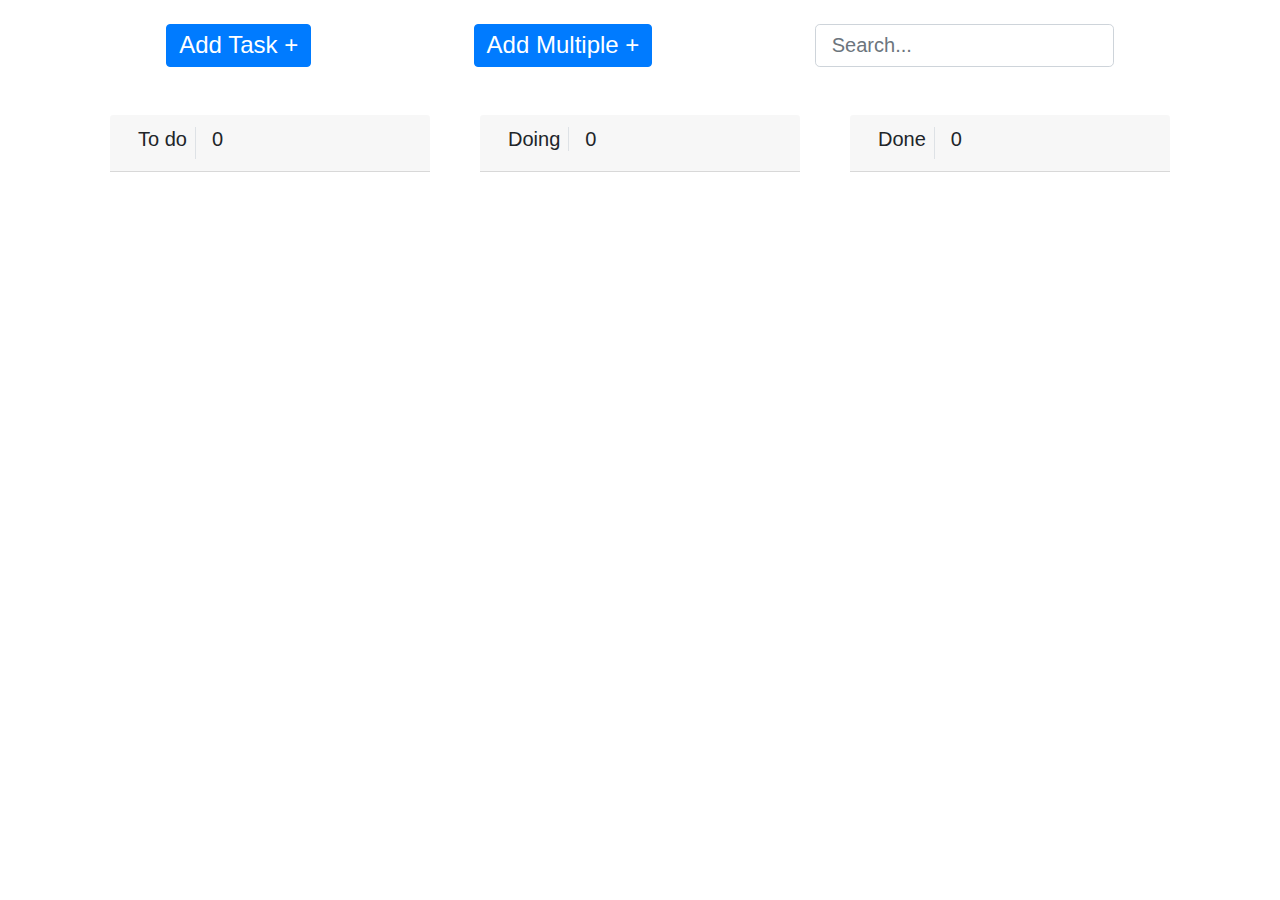
==== index.html @ e6adeb55 "feat: capability de changer le colum par status #13" ====
<!DOCTYPE html>
<html lang="en">
<head>
    <meta charset="UTF-8">
    <meta name="viewport" content="width=device-width, initial-scale=1, shrink-to-fit=no">
    <title>Document</title>
    <link rel="stylesheet" href="https://cdn.jsdelivr.net/npm/bootstrap@4.0.0/dist/css/bootstrap.min.css" integrity="sha384-Gn5384xqQ1aoWXA+058RXPxPg6fy4IWvTNh0E263XmFcJlSAwiGgFAW/dAiS6JXm" crossorigin="anonymous">
    <link rel="stylesheet" href="/css/style.css">
</head>
<body>

    <header>
        <!-- Modal -->
        <div id="popup">
            <div class="popup-content">
                <div class="container d-flex flex-column space-y-2">
                    <div>
                        <input class="form-control" id="titre" type="text" placeholder="Titre">
                        <span class="text-danger error-msg" id="titreError"></span>
                    </div>
                    <div>
                        <textarea class="form-control" id="description" placeholder="Description" rows="3"></textarea>
                        <span class="text-danger error-msg" id="descriptionError"></span>
                    </div>
                    <div>
                        <select class="form-control form-select" id="status">
                            <option selected>Select the Status</option>
                            <option value="1">ToDo</option>
                            <option value="2">Doing</option>
                            <option value="3">Done</option>
                        </select>
                        <span class="text-danger error-msg" id="statusError"></span>
                    </div>
                    <div>
                        <select class="form-control form-select" id="priorite">
                            <option value="0" selected>Select your Priorité</option>
                            <option value="1">P0</option>
                            <option value="2">P1</option>
                            <option value="3">P3</option>
                        </select>
                        <span class="text-danger error-msg" id="prioritéError"></span>
                    </div>
                    <div>
                        <input class="form-control" id="date" type="date">
                        <span class="text-danger error-msg" id="dateError"></span>
                    </div>
                    <div class="d-flex justify-content-around">
                        <button id="valid" class="btn btn-primary" type="submit"><span class="h3">Valid</span></button>
                        <button id="cancel" class="btn btn-primary"><span class="h3">Cancel</span></button>
                    </div>
                </div>
            </div>
        </div>

        <div class="container">
            <div class="d-flex flex-wrap justify-content-around pt-4">
                <div>
                    <button id="create" class="btn btn-primary" type="submit"><span class="h4">Add Task +</span></button>
                </div>
                <div>
                    <button class="btn btn-primary" type="submit"><span class="h4">Add Multiple +</span></button>
                </div>
                <div>
                    <input class="form-control form-control-lg h-100 w-100" type="text" placeholder="Search...">
                </div>
            </div>
        </div>   
    </header>
    
    <section>
        <div class="container mt-5">

            <div class="d-flex justify-content-around flex-wrap">

                <!-- ToDo Column -->
                <div class="card blockSize">
                    <div class="card-header d-flex">
                        <div class="h-100 h5 pr-2 pl-2 border-right">
                            To do
                        </div>
                        <span class="ml-3 h5">0</span>
                    </div>
                    <!-- PlaceHolder -->
                    <div id="Todo" class="Todo-tasks">
                        <!-- Task Box style Example -->

                    </div>
                </div>

                <!-- Doing Column -->
                <div class="card blockSize">
                    <div class="card-header d-flex">
                        <div class="h5 pr-2 pl-2 border-right">
                            Doing
                        </div>
                        <span class="ml-3 h5">0</span>
                    </div>
                    <!-- PlaceHolder -->
                    <div id="Doing" class="Doing-tasks"></div>
                </div>

                <!-- Done Column -->
                <div class="card blockSize">
                    <div class="card-header d-flex">
                        <div class="h-100 h5 pr-2 pl-2 border-right">
                            Done
                        </div>
                        <span class="ml-3 h5">0</span>
                    </div>
                    <!-- PlaceHolder -->
                    <div id="Done"></div>
                </div>
            </div>


          </div>
    </section>
    <script src="/js/modal.js"></script>
    <script src="/js/ajouteTache.js"></script>
    <script src="/js/deleteTache.js"></script>
    <script src="/js/editTache.js"></script>
</body>
</html>

<!--
Increment the button & search bar size
build a card contain al leat one task 

-->
---- css/style.css ----
.blockSize {
    width: 20rem;
    height: 30rem;
    border: none;
    /*overflow: scroll;*/
}

.P1 {
    border: 1px solid red;
    border-left: 6px solid red;
    border-radius: 5px;
}

.P2 {
    border: 1px solid orange;
    border-left: 6px solid orange;
    border-radius: 5px; 
}

.P3 {
    border: 1px solid green;
    border-left: 6px solid green;
    border-radius: 5px;   
}


#popup {
    position: fixed;
    display: none;
    justify-content: center;
    align-items: center;
    width: 100%;
    height: 100%;
    z-index: 99999;
    background-color: rgba(0,0,0,0.4);
}

#popup .popup-content {
    background-color: white;
    padding: 20px;
    border-radius: 5px;
    box-shadow: 0 2px 10px rgba(0, 0, 0, 0.1);
}

.space-y-2 > * + * {
    margin-top: 2rem;
}
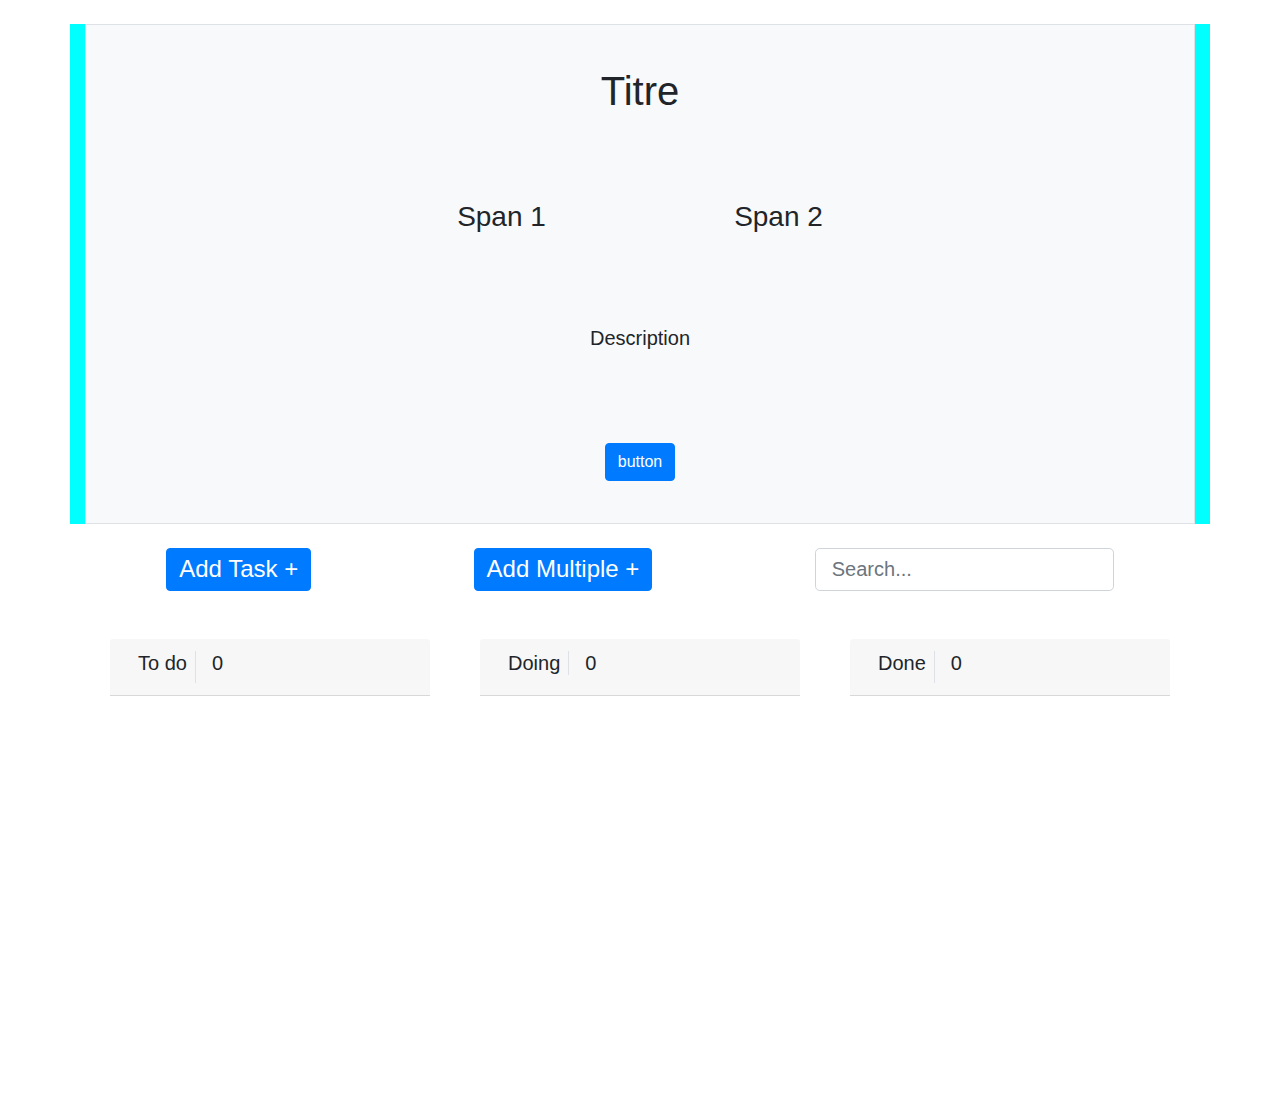
==== commit 384a6767: "feat: preparation d'une nouveau modal pour l affichage #9" ====
--- a/index.html
+++ b/index.html
@@ -49,6 +49,20 @@
                         <button id="cancel" class="btn btn-primary"><span class="h3">Cancel</span></button>
                     </div>
                 </div>
+            </div>
+        </div>
+
+        <div class="container mt-4" style="background-color: aqua;">
+            <div class="d-flex flex-column justify-content-around align-items-center bg-light border border-3" style="background-color: blueviolet; height: 500px;">
+                <div>
+                    <span class="h1">Titre</span>
+                </div>
+                <div class="d-flex justify-content-around w-50">
+                    <span class="h3">Span 1</span>
+                    <span class="h3">Span 2</span> <!-- Utilisation des Pill badges pour la priorité-->
+                </div>
+                <div class="h5">Description</div>
+                <div class="btn btn-primary">button</div> 
             </div>
         </div>
 
@@ -118,6 +132,7 @@
     <script src="/js/modal.js"></script>
     <script src="/js/ajouteTache.js"></script>
     <script src="/js/deleteTache.js"></script>
+    <script src="/js/afficherTache.js"></script>
     <script src="/js/editTache.js"></script>
 </body>
 </html>
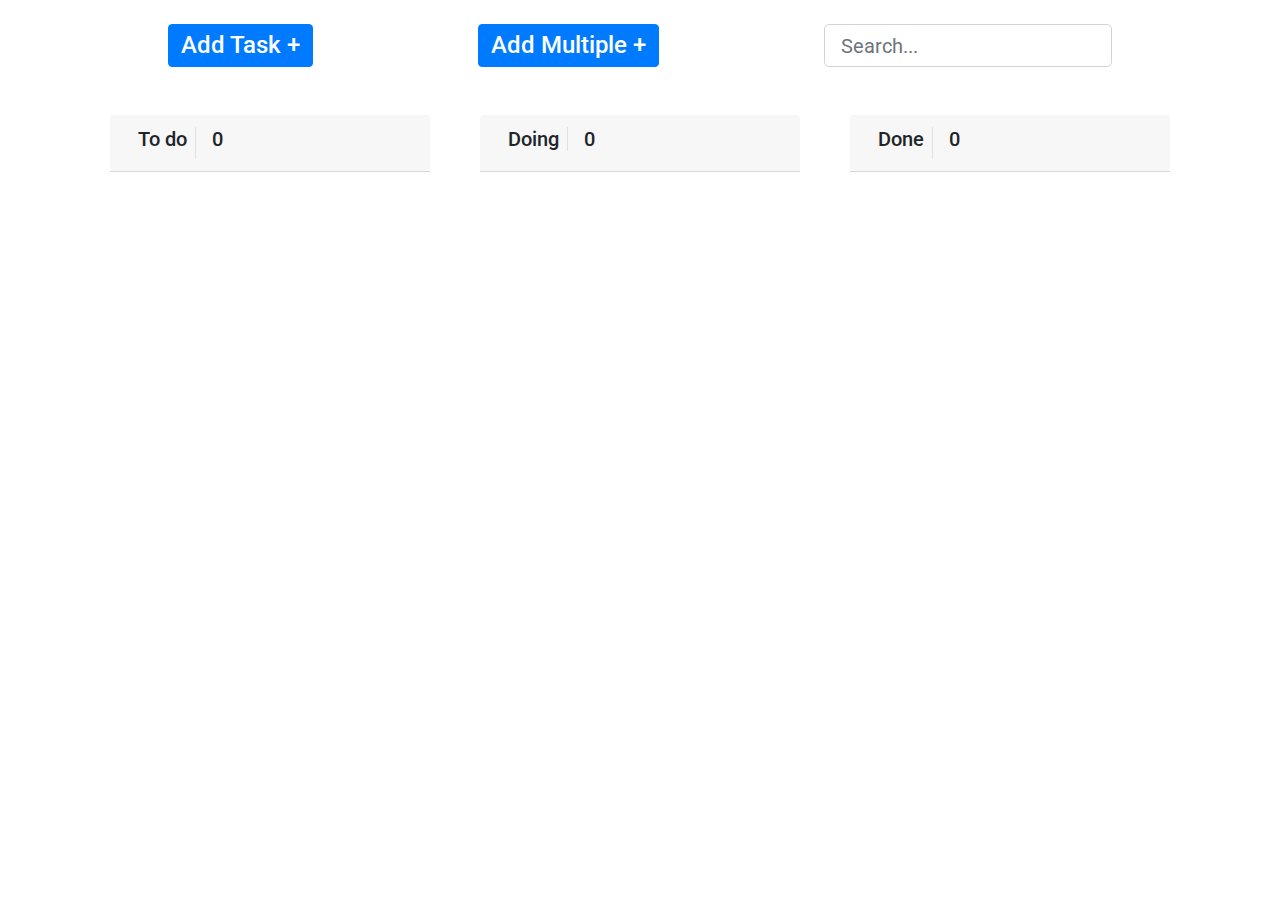
==== commit 4c39dfa5: "feat:  positione des placeholder style pour le modal  #9" ====
--- a/index.html
+++ b/index.html
@@ -10,7 +10,38 @@
 <body>
 
     <header>
-        <!-- Modal -->
+
+        <!--<div id="expandModal" class="container mt-4">
+            <div id="affichage" class="d-flex flex-column justify-content-around align-items-center  border border-3 border-dark rounded px-5" style="background-color: aqua;">
+                <div>
+                    <span id="spanTitre" class="h1">Titre</span>
+                </div>
+                <div class="d-flex justify-content-around w-50">
+                    <span class="displayBadge badge badge-pill badge-info">01/11/2024</span>
+                    <span class="displayBadge badge badge-pill badge-primary w-25">Status</span>
+                </div>
+                <div id="desc" class="h5 text-center">Lorem ipsum dolor sit amet consectetur adipisicing elit. Quod suscipit vel placeat adipisci saepe ea nulla nisi, error aliquam, cumque odit, molestias quaerat rem? Maiores voluptatibus magnam rem. Dolorum, sed?</div>
+                <div id="retour" class="btn btn-secondary btn-lg w-50">Retour</div> 
+            </div>
+        </div>-->
+
+       <div id="expandModal" class="container-fluid d-flex">
+            <div class="exapand-content d-flex flex-column justify-content-around align-items-center  border border-3 border-dark rounded px-5 w-50 h-50">
+                    <div class="text-center">
+                        <span id="spanTitre" class="h1">Titre</span>
+                    </div>
+
+                    <div class="d-flex justify-content-between w-50">
+                        <span class="displayBadge badge badge-pill badge-info">01/11/2024</span>
+                        <span class="displayBadge badge badge-pill badge-primary w-50">Status</span>
+                    </div>
+
+                    <div id="desc" class="h5 text-center">Lorem ipsum dolor sit amet consectetur adipisicing elit. Quod suscipit vel placeat adipisci saepe ea nulla nisi, error aliquam, cumque odit, molestias quaerat rem? Maiores voluptatibus magnam rem. Dolorum, sed?</div>
+                    <div id="retour" class="btn btn-secondary btn-lg w-50">Retour</div> 
+            </div>
+        </div>
+
+
         <div id="popup">
             <div class="popup-content">
                 <div class="container d-flex flex-column space-y-2">
@@ -52,20 +83,6 @@
             </div>
         </div>
 
-        <div class="container mt-4" style="background-color: aqua;">
-            <div class="d-flex flex-column justify-content-around align-items-center bg-light border border-3" style="background-color: blueviolet; height: 500px;">
-                <div>
-                    <span class="h1">Titre</span>
-                </div>
-                <div class="d-flex justify-content-around w-50">
-                    <span class="h3">Span 1</span>
-                    <span class="h3">Span 2</span> <!-- Utilisation des Pill badges pour la priorité-->
-                </div>
-                <div class="h5">Description</div>
-                <div class="btn btn-primary">button</div> 
-            </div>
-        </div>
-
         <div class="container">
             <div class="d-flex flex-wrap justify-content-around pt-4">
                 <div>
@@ -78,7 +95,7 @@
                     <input class="form-control form-control-lg h-100 w-100" type="text" placeholder="Search...">
                 </div>
             </div>
-        </div>   
+        </div>
     </header>
     
     <section>
--- a/css/style.css
+++ b/css/style.css
@@ -1,9 +1,12 @@
+@import url('https://fonts.googleapis.com/css2?family=Libre+Franklin:ital,wght@0,100..900;1,100..900&family=Roboto:ital,wght@0,100;0,300;0,400;0,500;0,700;0,900;1,100;1,300;1,400;1,500;1,700;1,900&display=swap');
+
 .blockSize {
     width: 20rem;
     height: 30rem;
     border: none;
     /*overflow: scroll;*/
 }
+
 
 .P1 {
     border: 1px solid red;
@@ -44,4 +47,45 @@
 
 .space-y-2 > * + * {
     margin-top: 2rem;
+}
+
+.displayBadge {
+    font-size: 28px;
+    font-family: "Libre Franklin", sans-serif;
+}
+
+#retour {
+    font-size: 32px;
+    letter-spacing: 8px;
+    font-family: "Libre Franklin", sans-serif;
+}
+
+#affichage {
+    height: 500px;
+}
+
+#desc {
+    font-family: Libre Franklin;
+}
+
+#spanTitre {
+    font-family: Libre Franklin;
+}
+
+#expandModal {
+    position: fixed;
+    visibility: hidden;
+    justify-content: center;
+    align-items: center;
+    width: 100%;
+    height: 100%;
+    z-index: 99999;
+    background-color: rgba(0,0,0,0.4);
+}
+
+#expandModal .exapand-content {
+    background-color: white;
+    padding: 20px;
+    border-radius: 5px;
+    box-shadow: 0 2px 10px rgba(0, 0, 0, 0.1);
 }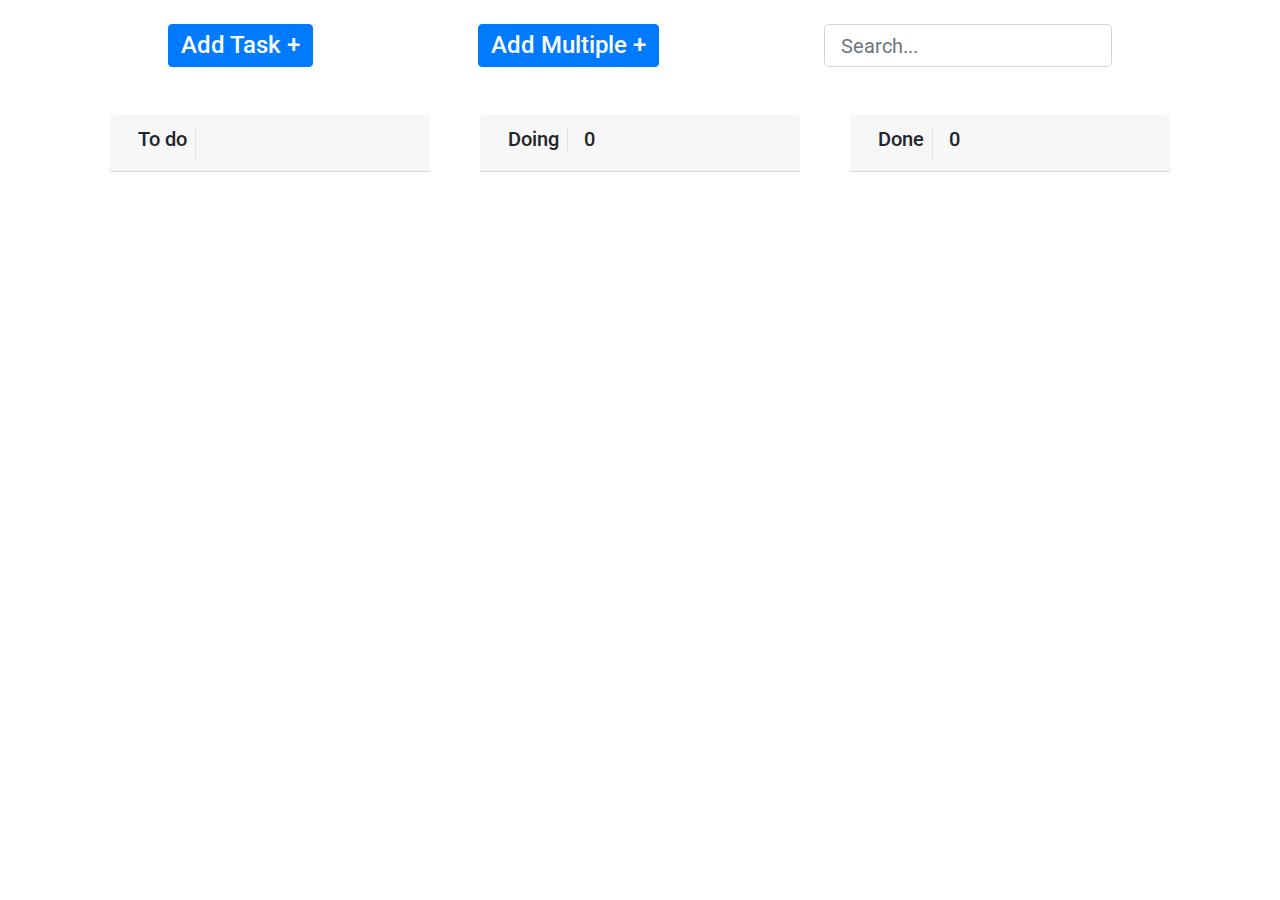
==== commit bd9177a1: "feat: update le modal pour  div to form #25" ====
--- a/index.html
+++ b/index.html
@@ -11,38 +11,33 @@
 
     <header>
 
-        <!--<div id="expandModal" class="container mt-4">
-            <div id="affichage" class="d-flex flex-column justify-content-around align-items-center  border border-3 border-dark rounded px-5" style="background-color: aqua;">
-                <div>
-                    <span id="spanTitre" class="h1">Titre</span>
-                </div>
-                <div class="d-flex justify-content-around w-50">
-                    <span class="displayBadge badge badge-pill badge-info">01/11/2024</span>
-                    <span class="displayBadge badge badge-pill badge-primary w-25">Status</span>
-                </div>
-                <div id="desc" class="h5 text-center">Lorem ipsum dolor sit amet consectetur adipisicing elit. Quod suscipit vel placeat adipisci saepe ea nulla nisi, error aliquam, cumque odit, molestias quaerat rem? Maiores voluptatibus magnam rem. Dolorum, sed?</div>
-                <div id="retour" class="btn btn-secondary btn-lg w-50">Retour</div> 
-            </div>
-        </div>-->
-
-       <div id="expandModal" class="container-fluid d-flex">
-            <div class="exapand-content d-flex flex-column justify-content-around align-items-center  border border-3 border-dark rounded px-5 w-50 h-50">
-                    <div class="text-center">
-                        <span id="spanTitre" class="h1">Titre</span>
-                    </div>
-
-                    <div class="d-flex justify-content-between w-50">
-                        <span class="displayBadge badge badge-pill badge-info">01/11/2024</span>
-                        <span class="displayBadge badge badge-pill badge-primary w-50">Status</span>
-                    </div>
-
-                    <div id="desc" class="h5 text-center">Lorem ipsum dolor sit amet consectetur adipisicing elit. Quod suscipit vel placeat adipisci saepe ea nulla nisi, error aliquam, cumque odit, molestias quaerat rem? Maiores voluptatibus magnam rem. Dolorum, sed?</div>
-                    <div id="retour" class="btn btn-secondary btn-lg w-50">Retour</div> 
-            </div>
+        <div id="expandModal" class="container-fluid">
+            <div class="d-flex justify-content-center align-items-center">
+                <div class="d-flex justify-content-center align-items-center">
+                    <div class="d-flex flex-column justify-content-center space-y-2 bg-light border border-3 border-dark rounded px-3 py-3">
+                        <div class="text-center mb-3">
+                            <span id="spanTitre" class="h3"></span>
+                        </div>
+                
+                        <div class="d-flex flex-wrap justify-content-around mb-3">
+                            <span id="deadline" class="displayBadge badge badge-pill badge-info">01/11/2024</span>
+                            <span id="prior" class="displayBadge badge badge-pill badge-primary">P1</span>
+                        </div>
+                
+                        <div id="desc">
+                            <p class="h5 text-center mb-3">
+                                Lorem ipsum dolor sit amet consectetur adipisicing elit. Quod suscipit vel placeat adipisci saepe ea nulla nisi, error aliquam, cumque odit, molestias quaerat rem? Maiores voluptatibus magnam rem. Dolorum, sed?
+                            </p>
+                        </div>
+                        <div class="d-flex justify-content-center">
+                            <button id="retour" class="btn btn-secondary">Retour</button>
+                        </div> 
+                    </div>
+                </div>
+            </div> 
         </div>
 
-
-        <div id="popup">
+        <!--<div id="popup">
             <div class="popup-content">
                 <div class="container d-flex flex-column space-y-2">
                     <div>
@@ -81,6 +76,50 @@
                     </div>
                 </div>
             </div>
+        </div>-->
+
+        <div id="popup">
+            <div class="popup-content">
+                <form class="container d-flex flex-column space-y-2">
+                    <div>
+                        <label for="titre">Titre: </label>
+                        <input class="form-control" id="titre" type="text" placeholder="Titre">
+                        <span class="text-danger error-msg" id="titreError"></span>
+                    </div>
+                    <div>
+                        <label for="description">Description: </label>
+                        <textarea class="form-control" id="description" placeholder="Description" rows="3"></textarea>
+                        <span class="text-danger error-msg" id="descriptionError"></span>
+                    </div>
+                    <div>
+                        <select class="form-control form-select" id="status">
+                            <option selected>Select the Status</option>
+                            <option value="1">ToDo</option>
+                            <option value="2">Doing</option>
+                            <option value="3">Done</option>
+                        </select>
+                        <span class="text-danger error-msg" id="statusError"></span>
+                    </div>
+                    <div>
+                        <select class="form-control form-select" id="priorite">
+                            <option value="0" selected>Select your Priorité</option>
+                            <option value="1">P0</option>
+                            <option value="2">P1</option>
+                            <option value="3">P3</option>
+                        </select>
+                        <span class="text-danger error-msg" id="prioritéError"></span>
+                    </div>
+                    <div>
+                        <label for="date">Date d'échaence: </label>
+                        <input class="form-control" id="date" type="date">
+                        <span class="text-danger error-msg" id="dateError"></span>
+                    </div>
+                    <div class="d-flex justify-content-around">
+                        <button id="valid" class="btn btn-primary" type="submit"><span class="h3">Valid</span></button>
+                        <button id="cancel" class="btn btn-primary" type="button"><span class="h3">Cancel</span></button>
+                    </div>
+                </form>
+            </div>
         </div>
 
         <div class="container">
@@ -109,7 +148,7 @@
                         <div class="h-100 h5 pr-2 pl-2 border-right">
                             To do
                         </div>
-                        <span class="ml-3 h5">0</span>
+                        <span id="todoCount" class="ml-3 h5"></span>
                     </div>
                     <!-- PlaceHolder -->
                     <div id="Todo" class="Todo-tasks">
@@ -124,7 +163,7 @@
                         <div class="h5 pr-2 pl-2 border-right">
                             Doing
                         </div>
-                        <span class="ml-3 h5">0</span>
+                        <span id="doingCount" class="ml-3 h5">0</span>
                     </div>
                     <!-- PlaceHolder -->
                     <div id="Doing" class="Doing-tasks"></div>
@@ -136,7 +175,7 @@
                         <div class="h-100 h5 pr-2 pl-2 border-right">
                             Done
                         </div>
-                        <span class="ml-3 h5">0</span>
+                        <span id="doneCount" class="ml-3 h5">0</span>
                     </div>
                     <!-- PlaceHolder -->
                     <div id="Done"></div>
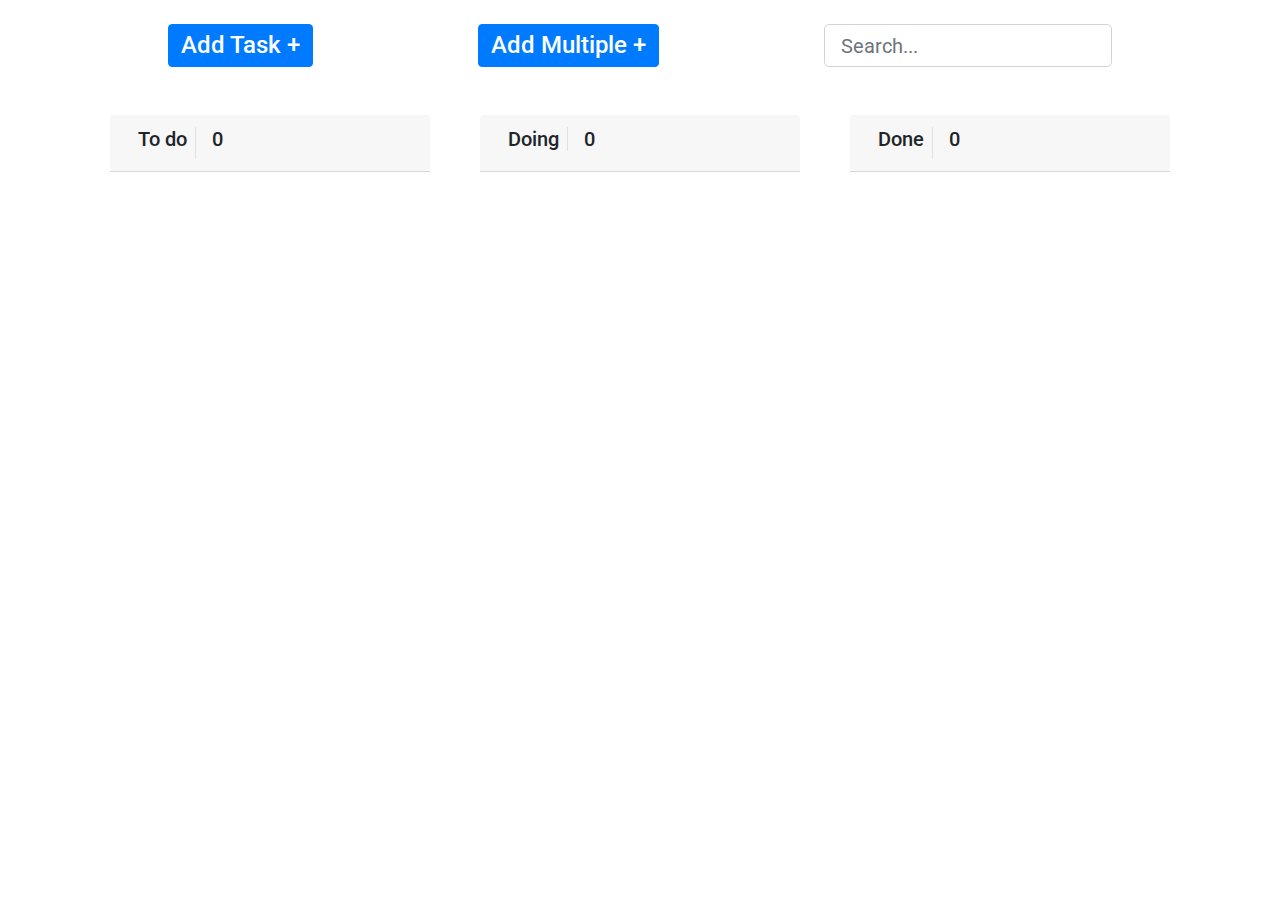
==== commit 05131b1e: "FIX: ajoute 0 pour le counteur" ====
--- a/index.html
+++ b/index.html
@@ -5,7 +5,7 @@
     <meta name="viewport" content="width=device-width, initial-scale=1, shrink-to-fit=no">
     <title>Document</title>
     <link rel="stylesheet" href="https://cdn.jsdelivr.net/npm/bootstrap@4.0.0/dist/css/bootstrap.min.css" integrity="sha384-Gn5384xqQ1aoWXA+058RXPxPg6fy4IWvTNh0E263XmFcJlSAwiGgFAW/dAiS6JXm" crossorigin="anonymous">
-    <link rel="stylesheet" href="/css/style.css">
+    <link rel="stylesheet" href="./css/style.css">
 </head>
 <body>
 
@@ -37,47 +37,6 @@
             </div> 
         </div>
 
-        <!--<div id="popup">
-            <div class="popup-content">
-                <div class="container d-flex flex-column space-y-2">
-                    <div>
-                        <input class="form-control" id="titre" type="text" placeholder="Titre">
-                        <span class="text-danger error-msg" id="titreError"></span>
-                    </div>
-                    <div>
-                        <textarea class="form-control" id="description" placeholder="Description" rows="3"></textarea>
-                        <span class="text-danger error-msg" id="descriptionError"></span>
-                    </div>
-                    <div>
-                        <select class="form-control form-select" id="status">
-                            <option selected>Select the Status</option>
-                            <option value="1">ToDo</option>
-                            <option value="2">Doing</option>
-                            <option value="3">Done</option>
-                        </select>
-                        <span class="text-danger error-msg" id="statusError"></span>
-                    </div>
-                    <div>
-                        <select class="form-control form-select" id="priorite">
-                            <option value="0" selected>Select your Priorité</option>
-                            <option value="1">P0</option>
-                            <option value="2">P1</option>
-                            <option value="3">P3</option>
-                        </select>
-                        <span class="text-danger error-msg" id="prioritéError"></span>
-                    </div>
-                    <div>
-                        <input class="form-control" id="date" type="date">
-                        <span class="text-danger error-msg" id="dateError"></span>
-                    </div>
-                    <div class="d-flex justify-content-around">
-                        <button id="valid" class="btn btn-primary" type="submit"><span class="h3">Valid</span></button>
-                        <button id="cancel" class="btn btn-primary"><span class="h3">Cancel</span></button>
-                    </div>
-                </div>
-            </div>
-        </div>-->
-
         <div id="popup">
             <div class="popup-content">
                 <form class="container d-flex flex-column space-y-2">
@@ -93,7 +52,7 @@
                     </div>
                     <div>
                         <select class="form-control form-select" id="status">
-                            <option selected>Select the Status</option>
+                            <option value="0" selected>Select the Status</option>
                             <option value="1">ToDo</option>
                             <option value="2">Doing</option>
                             <option value="3">Done</option>
@@ -111,7 +70,7 @@
                     </div>
                     <div>
                         <label for="date">Date d'échaence: </label>
-                        <input class="form-control" id="date" type="date">
+                        <input class="form-control" min="2024-11-02" id="date" type="date">
                         <span class="text-danger error-msg" id="dateError"></span>
                     </div>
                     <div class="d-flex justify-content-around">
@@ -130,7 +89,7 @@
                 <div>
                     <button class="btn btn-primary" type="submit"><span class="h4">Add Multiple +</span></button>
                 </div>
-                <div>
+                <div class="mt-4 mt-md-0">
                     <input class="form-control form-control-lg h-100 w-100" type="text" placeholder="Search...">
                 </div>
             </div>
@@ -139,7 +98,13 @@
     
     <section>
         <div class="container mt-5">
+            <div id="alert-ajoute" class="alert alert-success">
+                vous avez <strong>ajouter</strong> une tache !
+            </div>
 
+            <div id="alert-remove" class="alert alert-danger">
+                Vous avez <strong>supprimer</strong> une tache ! 
+            </div>
             <div class="d-flex justify-content-around flex-wrap">
 
                 <!-- ToDo Column -->
@@ -148,7 +113,7 @@
                         <div class="h-100 h5 pr-2 pl-2 border-right">
                             To do
                         </div>
-                        <span id="todoCount" class="ml-3 h5"></span>
+                        <span id="todoCount" class="ml-3 h5">0</span>
                     </div>
                     <!-- PlaceHolder -->
                     <div id="Todo" class="Todo-tasks">
@@ -185,16 +150,10 @@
 
           </div>
     </section>
-    <script src="/js/modal.js"></script>
-    <script src="/js/ajouteTache.js"></script>
-    <script src="/js/deleteTache.js"></script>
-    <script src="/js/afficherTache.js"></script>
-    <script src="/js/editTache.js"></script>
+    <script src="./js/modal.js"></script>
+    <script src="./js/ajouteTache.js"></script>
+    <script src="./js/deleteTache.js"></script>
+    <script src="./js/afficherTache.js"></script>
+    <script src="./js/editTache.js"></script>
 </body>
-</html>
-
-<!--
-Increment the button & search bar size
-build a card contain al leat one task 
-
--->+</html>--- a/css/style.css
+++ b/css/style.css
@@ -50,12 +50,12 @@
 }
 
 .displayBadge {
-    font-size: 28px;
+    font-size: 24px;
     font-family: "Libre Franklin", sans-serif;
 }
 
 #retour {
-    font-size: 32px;
+    font-size: 24px;
     letter-spacing: 8px;
     font-family: "Libre Franklin", sans-serif;
 }
@@ -66,6 +66,11 @@
 
 #desc {
     font-family: Libre Franklin;
+    width: 300px;
+    margin: auto;
+    font-size: 16px;
+    overflow: auto;
+    max-height: 12rem;
 }
 
 #spanTitre {
@@ -75,6 +80,7 @@
 #expandModal {
     position: fixed;
     visibility: hidden;
+    display: none;
     justify-content: center;
     align-items: center;
     width: 100%;
@@ -88,4 +94,12 @@
     padding: 20px;
     border-radius: 5px;
     box-shadow: 0 2px 10px rgba(0, 0, 0, 0.1);
+}
+
+#alert-ajoute {
+    display: none;
+}
+
+#alert-remove {
+    display: none;
 }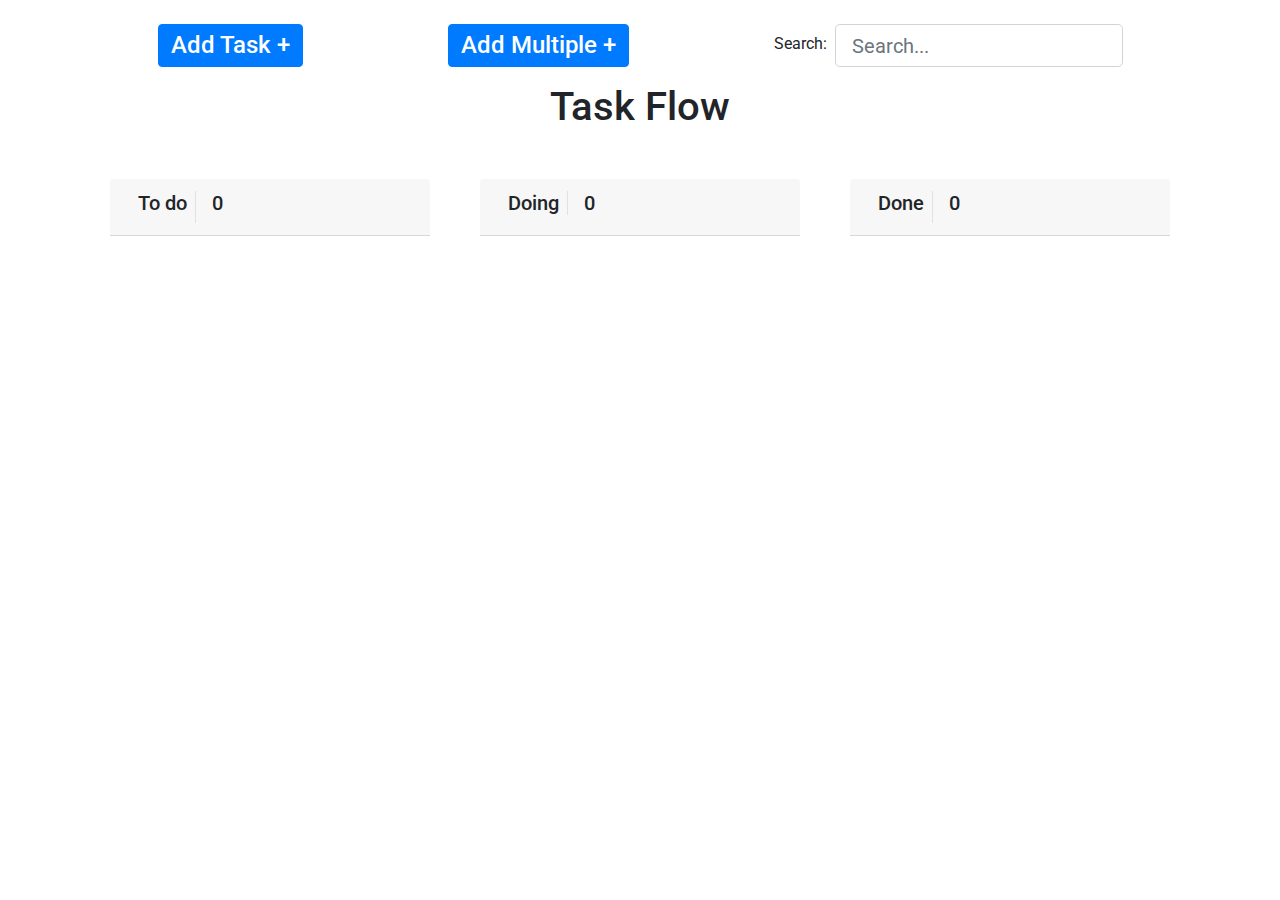
==== commit 90f78dcf: "FIX : ajoute quelque label et ajoute une heading pour ameliore l'accessibilité" ====
--- a/index.html
+++ b/index.html
@@ -10,7 +10,6 @@
 <body>
 
     <header>
-
         <div id="expandModal" class="container-fluid">
             <div class="d-flex justify-content-center align-items-center">
                 <div class="d-flex justify-content-center align-items-center">
@@ -51,6 +50,7 @@
                         <span class="text-danger error-msg" id="descriptionError"></span>
                     </div>
                     <div>
+                        <label for="status">Status</label>
                         <select class="form-control form-select" id="status">
                             <option value="0" selected>Select the Status</option>
                             <option value="1">ToDo</option>
@@ -60,6 +60,7 @@
                         <span class="text-danger error-msg" id="statusError"></span>
                     </div>
                     <div>
+                        <label for="priorite">priorite</label>
                         <select class="form-control form-select" id="priorite">
                             <option value="0" selected>Select your Priorité</option>
                             <option value="1">P0</option>
@@ -89,11 +90,13 @@
                 <div>
                     <button class="btn btn-primary" type="submit"><span class="h4">Add Multiple +</span></button>
                 </div>
-                <div class="mt-4 mt-md-0">
-                    <input class="form-control form-control-lg h-100 w-100" type="text" placeholder="Search...">
+                <div class="mt-4 mt-md-0 d-flex">
+                    <label class="mr-2 mt-2" for="searchBar">Search: </label>
+                    <input id="searchBar" class="form-control form-control-lg h-100 w-100" type="text" placeholder="Search...">
                 </div>
             </div>
         </div>
+        <h1 class="text-center mt-3"> Task Flow </h1>
     </header>
     
     <section>
